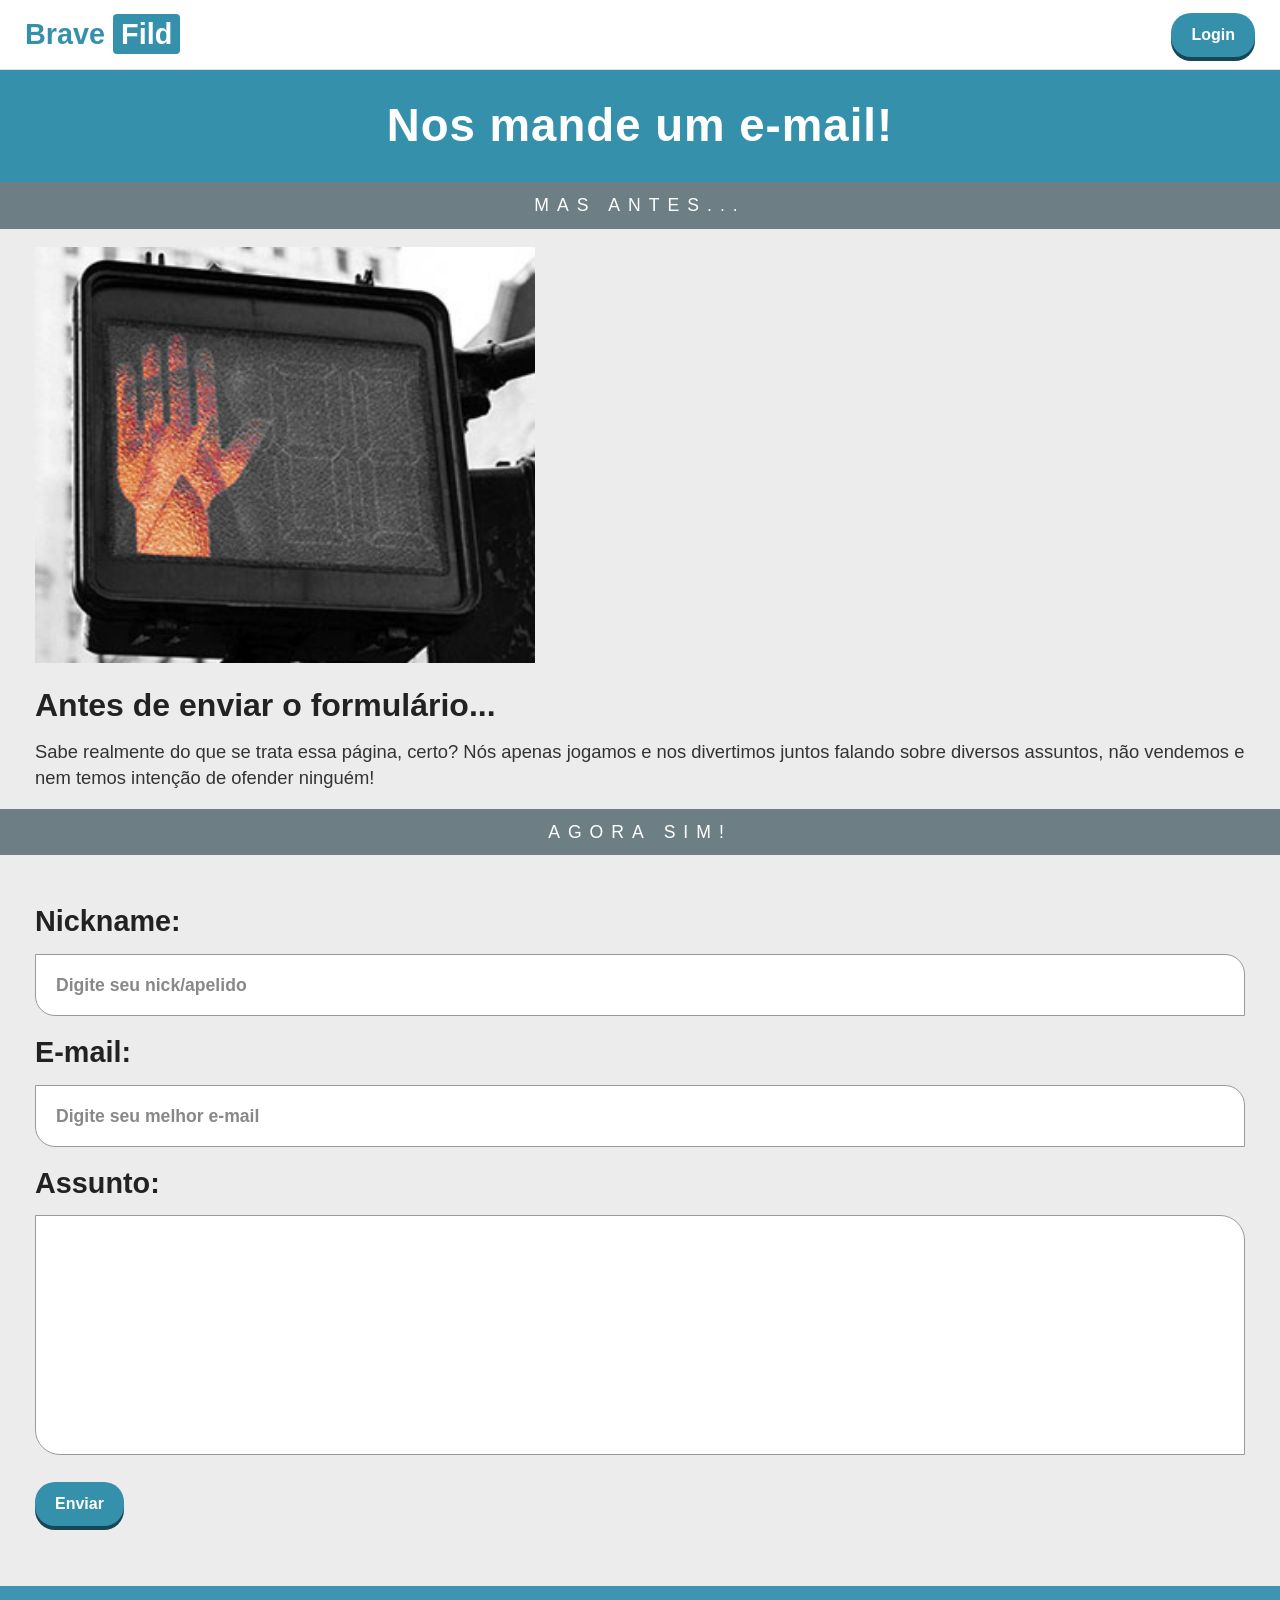
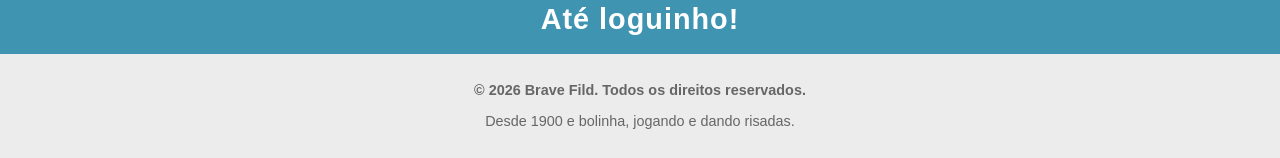
==== desenvolvimento-web-I/HTML+CSS/BraveFild/index.html @ a455d3b1 "FEAT: adicionando atividade Brave Field" ====
<!doctype html>
<html lang="pt-BR">
<head>
  <meta charset="UTF-8" />
  <meta
    name="viewport"
    content="width=device-width, initial-scale=1.0"
  />

  <title>Contato | Brave Fild</title>
  <link
    href="https://fonts.googleapis.com/css2?family=Nunito:wght@300;400;600;700;800&display=swap"
    rel="stylesheet"
  />

  <link rel="stylesheet" href="css/reset.css" />
  <link rel="stylesheet" href="css/style.css" />
</head>

<body>

  <header class="header">
    <h1 class="logo">
      Brave <span>Fild</span>
    </h1>

    <button type="button" class="btn">
      Login
    </button>
  </header>

  <main>
    <section class="app">

      <section class="banner-top">
        <h2>Nos mande um e-mail!</h2>
      </section>

      <section class="bar">
        <p>MAS ANTES...</p>
      </section>

      <section class="warning">

        <figure>
          <img
            src="src/image/banner.png"
            alt="Sinal de pare para pedestres"
          />
        </figure>

        <h2>Antes de enviar o formulário...</h2>

        <p>
          Sabe realmente do que se trata essa página, certo?
          Nós apenas jogamos e nos divertimos juntos falando
          sobre diversos assuntos, não vendemos e nem temos
          intenção de ofender ninguém!
        </p>

      </section>

      <section class="bar">
        <p>AGORA SIM!</p>
      </section>

      <form action="#" method="post" class="contact-form">

        <div class="form-group">
          <label for="nickname">
            Nickname:
          </label>

          <input
            type="text"
            id="nickname"
            name="nickname"
            placeholder="Digite seu nick/apelido"
            autocomplete="nickname"
            required
          />
        </div>

        <div class="form-group">
          <label for="email">
            E-mail:
          </label>

          <input
            type="email"
            id="email"
            name="email"
            placeholder="Digite seu melhor e-mail"
            autocomplete="email"
            required
          />
        </div>

        <div class="form-group">
          <label for="subject">
            Assunto:
          </label>

          <textarea
            id="subject"
            name="subject"
            rows="8"
          ></textarea>
        </div>
        <button type="submit" class="btn-submit">
      Enviar
    </button>
      </form>

      

    </section>
  </main>

  <footer>

    <section class="banner-bottom">
      <h2>Até loguinho!</h2>
    </section>

    <section class="footer-info">
      <p>
        &copy; 2026 Brave Fild. Todos os direitos reservados.
      </p>

      <p>
        Desde 1900 e bolinha, jogando e dando risadas.
      </p>
    </section>

  </footer>

</body>
</html>
---- desenvolvimento-web-I/HTML+CSS/BraveFild/css/style.css ----
body {
  font-family: "Nunito", sans-serif;
  background: #ffffff;
  color: #222;
}

header {
  height: 70px;
  background: #fff;
  display: flex;
  justify-content: space-between;
  align-items: center;
  padding: 0 25px;
  border-bottom: 1px solid #ddd;
}

header h1 {
  font-size: 1.8rem;
  font-weight: 800;
  color: #3590AB;
}

header h1 span {
    color: #fff;
    background-color: #3590AB;
    padding: 4px 8px;
    border-radius: 4px;
}

.btn {
  padding: 10px 20px;
  border: none;
  border-radius: 20px;
  background: #3590AB;
  box-shadow: 0 4px 0px #174655;
  color: white;
  font-weight: 700;
  cursor: pointer;
}

main {
  display: flex;
  justify-content: center;
  background: #ececec;
}

.app {
  width: 100%;
  background: #ececec;
  align-items: center;
}

.banner-top,
.banner-bottom {
  background: #3590AB;
  color: white;
  text-align: center;
  padding: 22px;
  font-size: 1.9rem;
  font-weight: 700;
  letter-spacing: 1px;
}

.banner-bottom {
  padding: 15px;
  font-size: 1.5rem;
}

.bar {
  background: #6d7f84;
  color: white;
  text-align: center;
  padding: 10px;
  font-size: 1.1rem;
  letter-spacing: 8px;
  font-weight: 300;
}

.warning {
  padding: 18px 35px;
  background: #ececec;
  align-items: center;
  display: block;
}

.warning img {
  width: 500px;
  display: block;
  margin-bottom: 18px;
  justify-self: center;
}

.warning h2 {
  font-size: 2rem;
  font-weight: 800;
  margin-bottom: 10px;
}

.warning p {
  font-size: 1.15rem;
  line-height: 1.4;
  color: #333;
}

form {
  padding: 30px 35px 60px;
  background: #ececec;
  text-align: left;
}

form label {
  display: block;
  font-size: 1.8rem;
  font-weight: 800;
  margin-bottom: 10px;
  margin-top: 15px;
}

form input,
form textarea {
  width: 100%;
  border: 1px solid #999;
  border-radius: 0 20px;
  padding: 16px 20px;
  font-size: 1.2rem;
  font-family: inherit;
  background: white;
  outline: none;
}

form input::placeholder {
  color: #888;
  font-size: 1.1rem;
  font-weight: 700;
}

form textarea {
  height: 240px;
  resize: none;
  border-radius: 0 25px;
}

.btn-submit {
    padding: 10px 20px;
  border: none;
  border-radius: 20px;
  background: #3590AB;
  box-shadow: 0 4px 0px #174655;
  color: white;
  font-weight: 700;
  cursor: pointer;
  margin-top: 20px;
  display: block;
  justify-self: center;
}

footer {
  width: 100%;
  margin: 0 auto;
  background: #ececec;
}

.banner-bottom {
  background: #3f94b1;
  text-align: center;
  padding: 12px 0;
}

.banner-bottom h2 {
  color: #fff;
  font-size: 1.8rem;
  font-weight: 700;
  letter-spacing: 1px;
}

.footer-info {
  padding: 25px 20px;
  text-align: center;
}

.footer-info p {
  color: #666;
  font-size: 0.9rem;
  line-height: 1.6;
}

.footer-info p:first-child {
  font-weight: 700;
  margin-bottom: 8px;
}
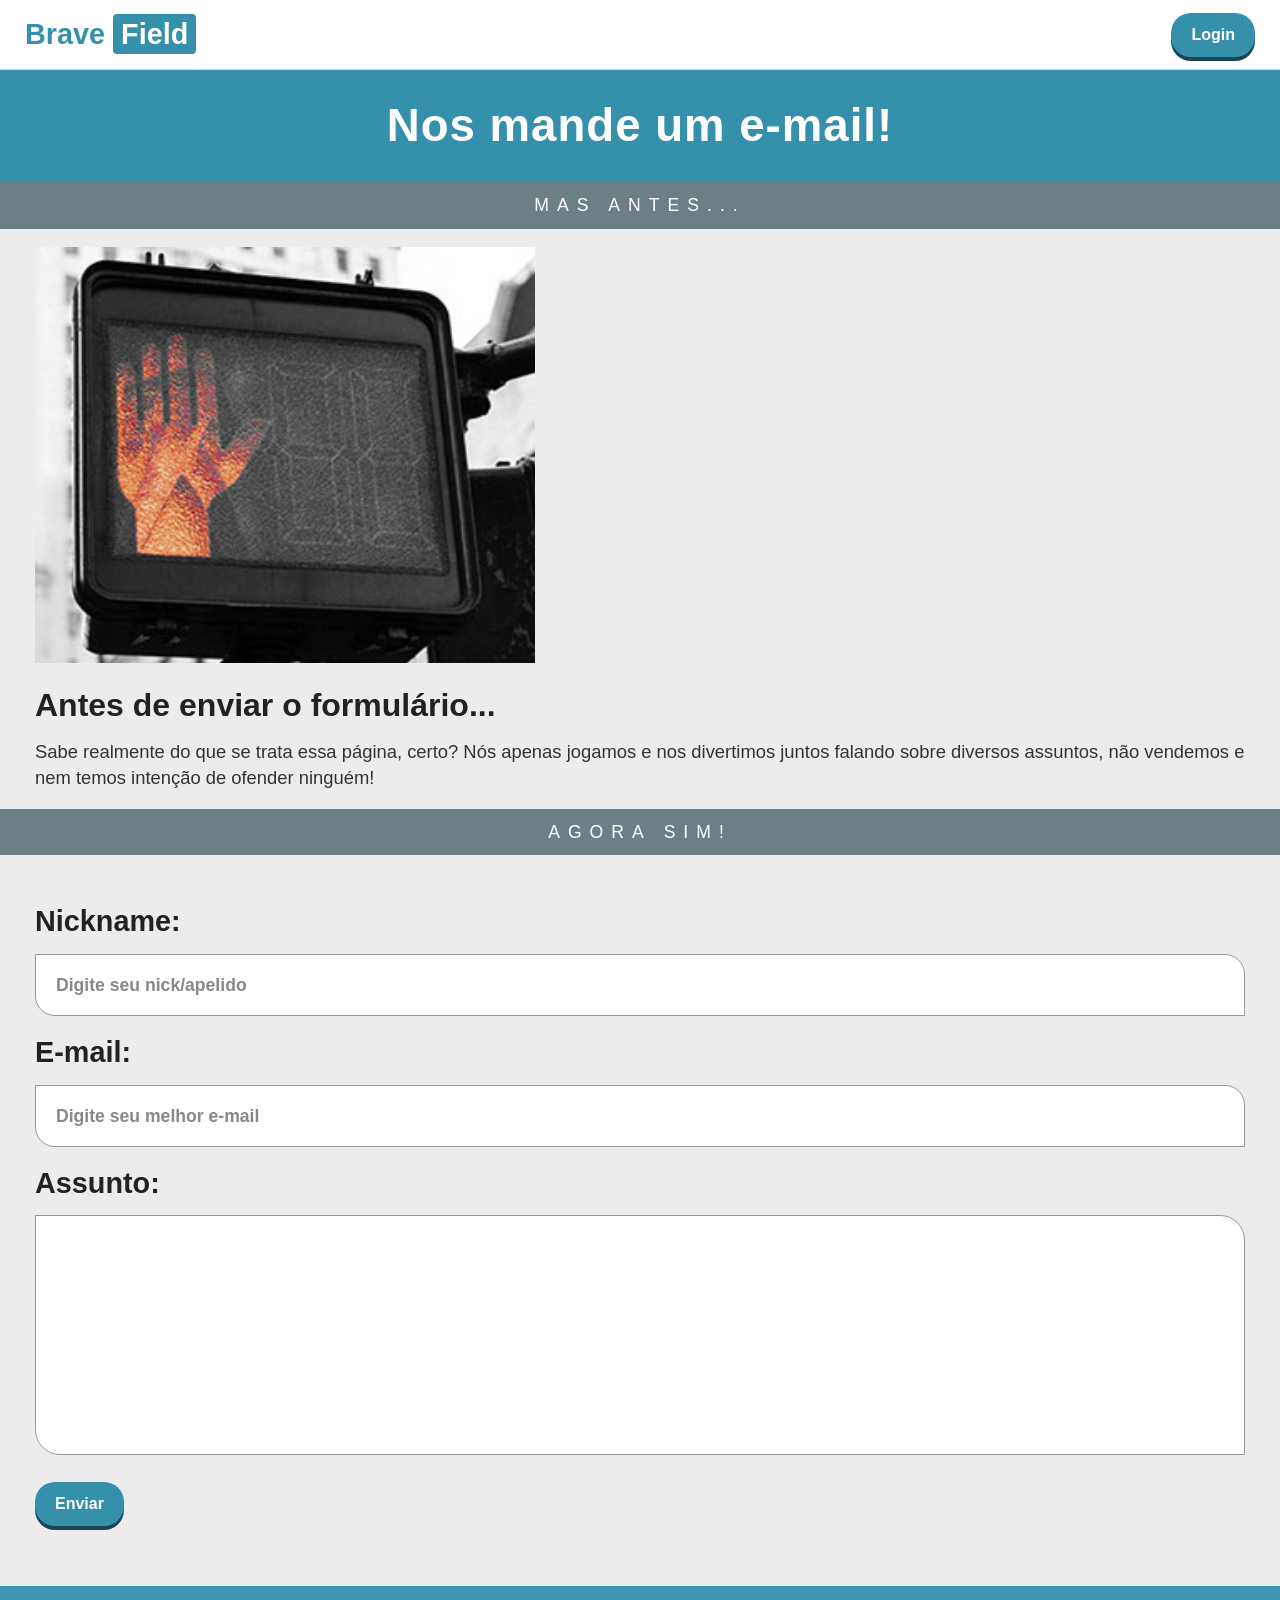
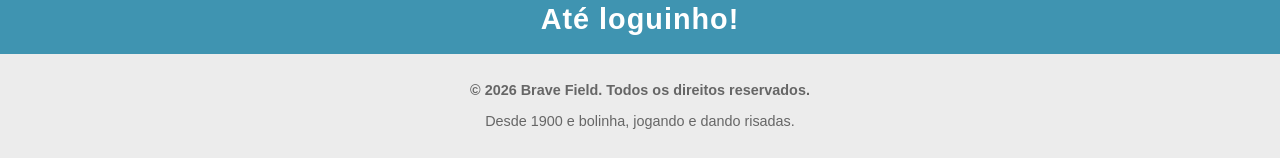
==== commit 0d301c0f: "FEAT: adicionando README.md" ====
--- a/desenvolvimento-web-I/HTML+CSS/BraveFild/index.html
+++ b/desenvolvimento-web-I/HTML+CSS/BraveFild/index.html
@@ -7,7 +7,7 @@
     content="width=device-width, initial-scale=1.0"
   />
 
-  <title>Contato | Brave Fild</title>
+  <title>Contato | Brave Field</title>
   <link
     href="https://fonts.googleapis.com/css2?family=Nunito:wght@300;400;600;700;800&display=swap"
     rel="stylesheet"
@@ -21,7 +21,7 @@
 
   <header class="header">
     <h1 class="logo">
-      Brave <span>Fild</span>
+      Brave <span>Field</span>
     </h1>
 
     <button type="button" class="btn">
@@ -125,7 +125,7 @@
 
     <section class="footer-info">
       <p>
-        &copy; 2026 Brave Fild. Todos os direitos reservados.
+        &copy; 2026 Brave Field. Todos os direitos reservados.
       </p>
 
       <p>
